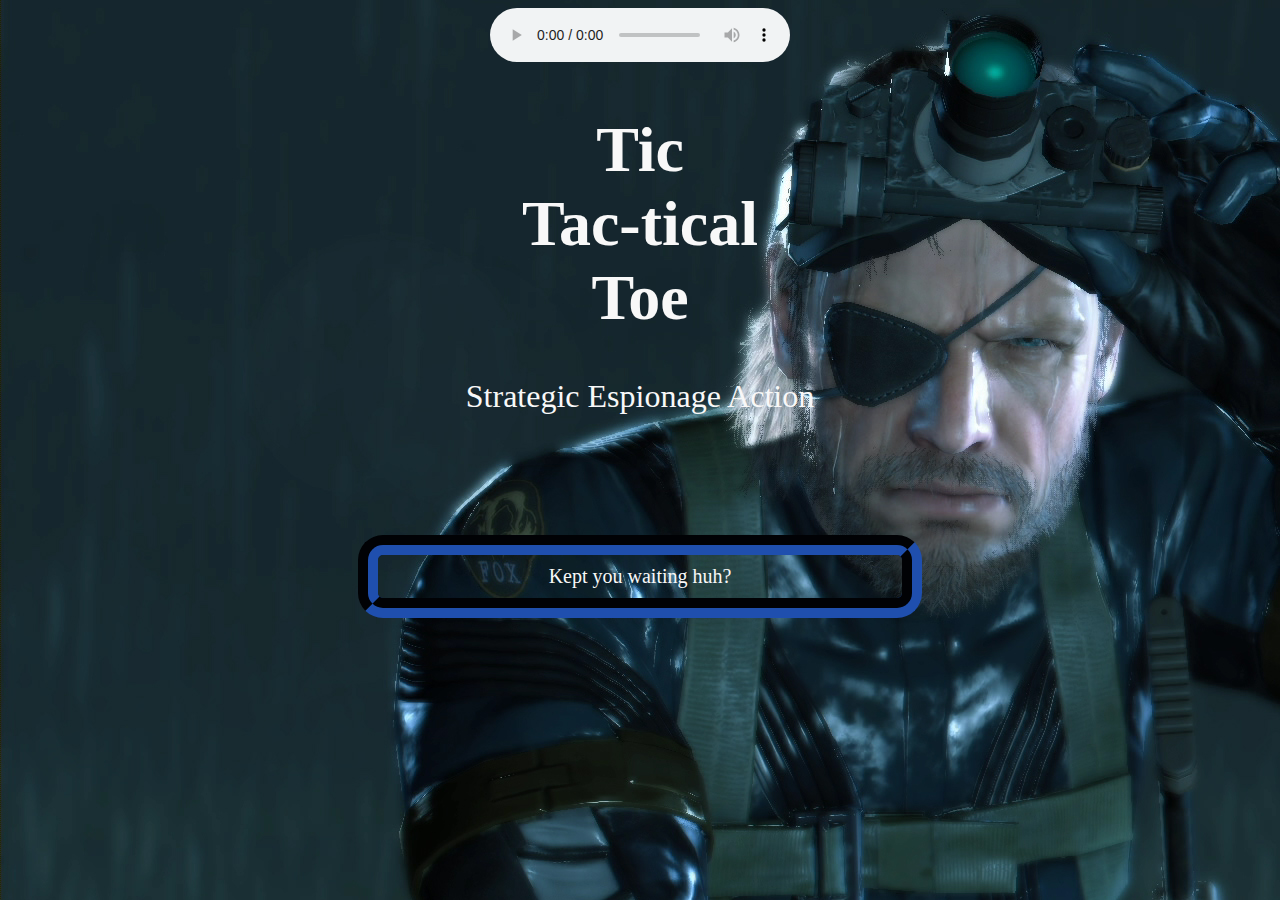
==== index.html @ 45d5005c "Completed index.html" ====
<!DOCTYPE html>
<html>
<head>
	<title>Tic_Tactical_Toe</title>
	<link rel="stylesheet" href="css/main.css">
</head>
<body>
 <!-- Adds the song "snake eater" to the main page-->
	<audio src="audio.mp3/yell_dead_cell.mp3" controls></audio> 
	<h1>Tic<br>Tac-tical<br>Toe</h1>

	<div>Strategic Espionage Action</div>

<!-- Button that launches the game -->
	<div id="start" type="button">Kept you waiting huh?
	</div>



</body>
</html>
---- css/main.css ----
body {
	background: url("../images/Kept_you_waiting.jpg");
	text-align: center;
	color: #F8F8F8;
	font-size: 32px; 
}

#start {
	margin-top: 120px;
	margin-left: 350px;
	margin-right: 350px;
	border: 3px groove #10295A;
	border-radius: 25px;
	border-width: 20px;
	padding: 10px;
	font-size: 20px; 

}
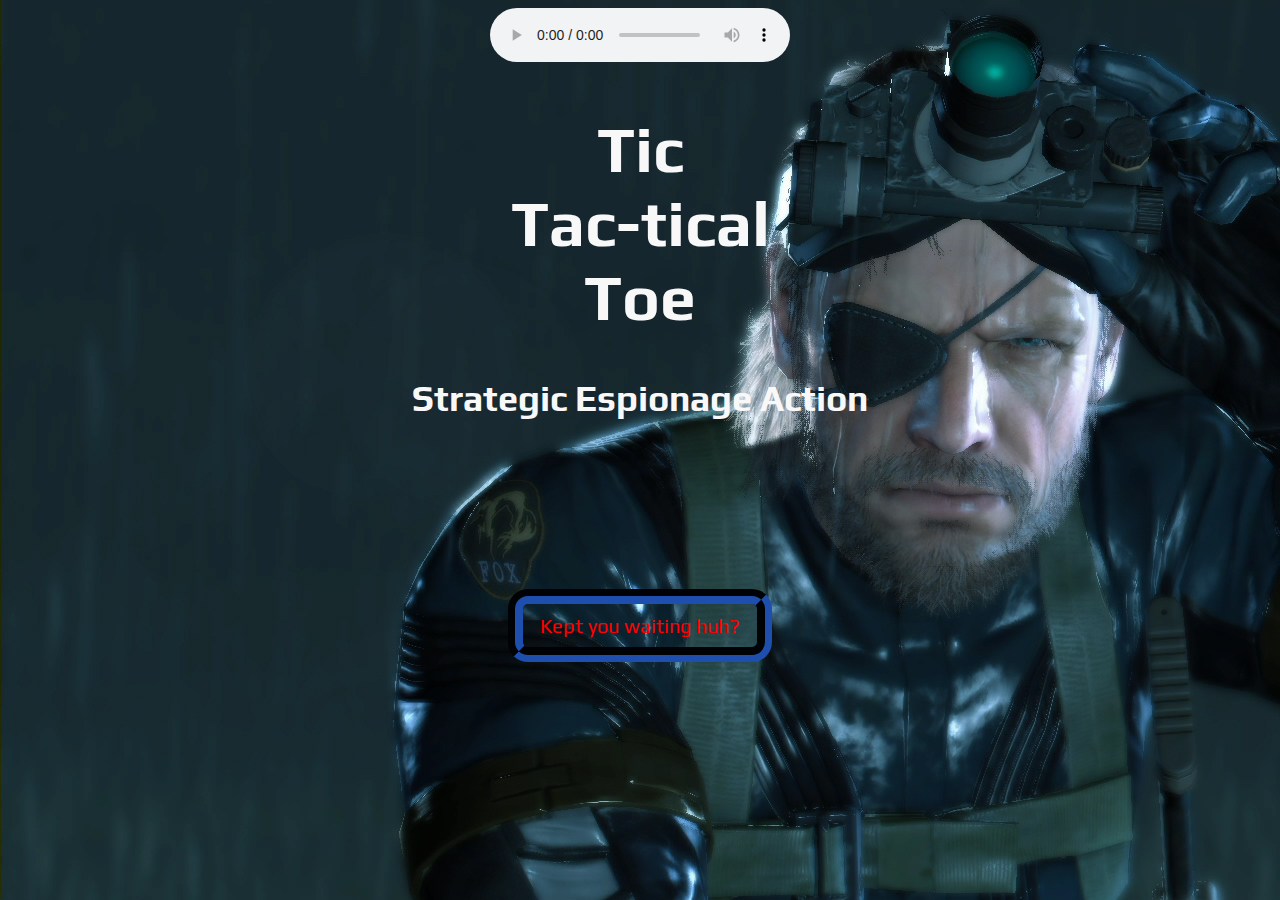
==== commit 7e5b0c2d: "started js functionality" ====
--- a/index.html
+++ b/index.html
@@ -3,19 +3,23 @@
 <head>
 	<title>Tic_Tactical_Toe</title>
 	<link rel="stylesheet" href="css/main.css">
+	<link href='http://fonts.googleapis.com/css?family=Play:700' rel='stylesheet' type='text/css'>
 </head>
 <body>
- <!-- Adds the song "snake eater" to the main page-->
-	<audio src="audio.mp3/yell_dead_cell.mp3" controls></audio> 
-	<h1>Tic<br>Tac-tical<br>Toe</h1>
 
-	<div>Strategic Espionage Action</div>
+ <!-- Adds the song "yell dead cell" to the main page -->
 
-<!-- Button that launches the game -->
-	<div id="start" type="button">Kept you waiting huh?
+		<audio src="audio.mp3/yell_dead_cell.mp3" controls></audio> 
+		<h1>Tic<br>Tac-tical<br>Toe</h1>
+	<div id="head">
+		<h2>Strategic Espionage Action</h2>
 	</div>
 
+<!-- Launch button for the game -->
+
+	<div id="start">Kept you waiting huh?</div>
+
+</body>
 
 
-</body>
 </html>--- a/css/main.css
+++ b/css/main.css
@@ -2,17 +2,23 @@
 	background: url("../images/Kept_you_waiting.jpg");
 	text-align: center;
 	color: #F8F8F8;
-	font-size: 32px; 
+	font-size: 32px;
+	font-family: Play, sans-serif;
+}
+
+#head {
+	font-size: 24px;
+	font-family: Play, sans-serif;
 }
 
 #start {
-	margin-top: 120px;
-	margin-left: 350px;
-	margin-right: 350px;
-	border: 3px groove #10295A;
-	border-radius: 25px;
-	border-width: 20px;
+	margin-top: 170px;
+	margin-left: 500px;
+	margin-right: 500px;
+	border: 2px groove #10295A;
+	border-radius: 20px;
+	border-width: 15px;
 	padding: 10px;
-	font-size: 20px; 
-
+	font-size: 20px;
+	color: red; 
 }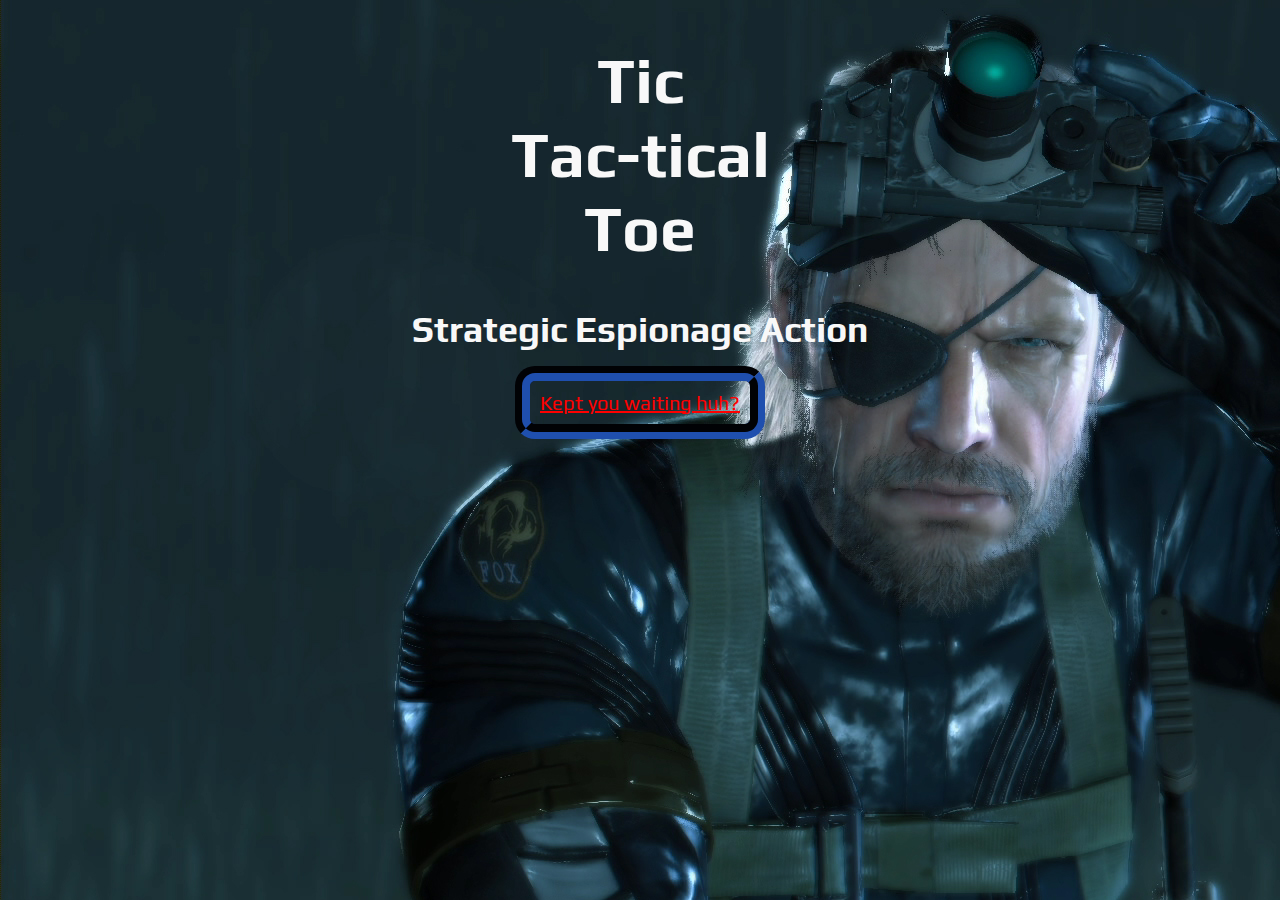
==== commit b4e7993c: "got x and o inside boxes" ====
--- a/index.html
+++ b/index.html
@@ -9,7 +9,7 @@
 
  <!-- Adds the song "yell dead cell" to the main page -->
 
-		<audio src="audio.mp3/yell_dead_cell.mp3" controls></audio> 
+		<audio src="audio.mp3/yell_dead_cell.mp3" autoplay></audio> 
 		<h1>Tic<br>Tac-tical<br>Toe</h1>
 	<div id="head">
 		<h2>Strategic Espionage Action</h2>
@@ -17,9 +17,8 @@
 
 <!-- Launch button for the game -->
 
-	<div id="start">Kept you waiting huh?</div>
-
+	<a href=""id="start">Kept you waiting huh?</a>
+	
 </body>
 
-
 </html>--- a/css/main.css
+++ b/css/main.css
@@ -12,7 +12,7 @@
 }
 
 #start {
-	margin-top: 170px;
+	margin-top: 300px;
 	margin-left: 500px;
 	margin-right: 500px;
 	border: 2px groove #10295A;
